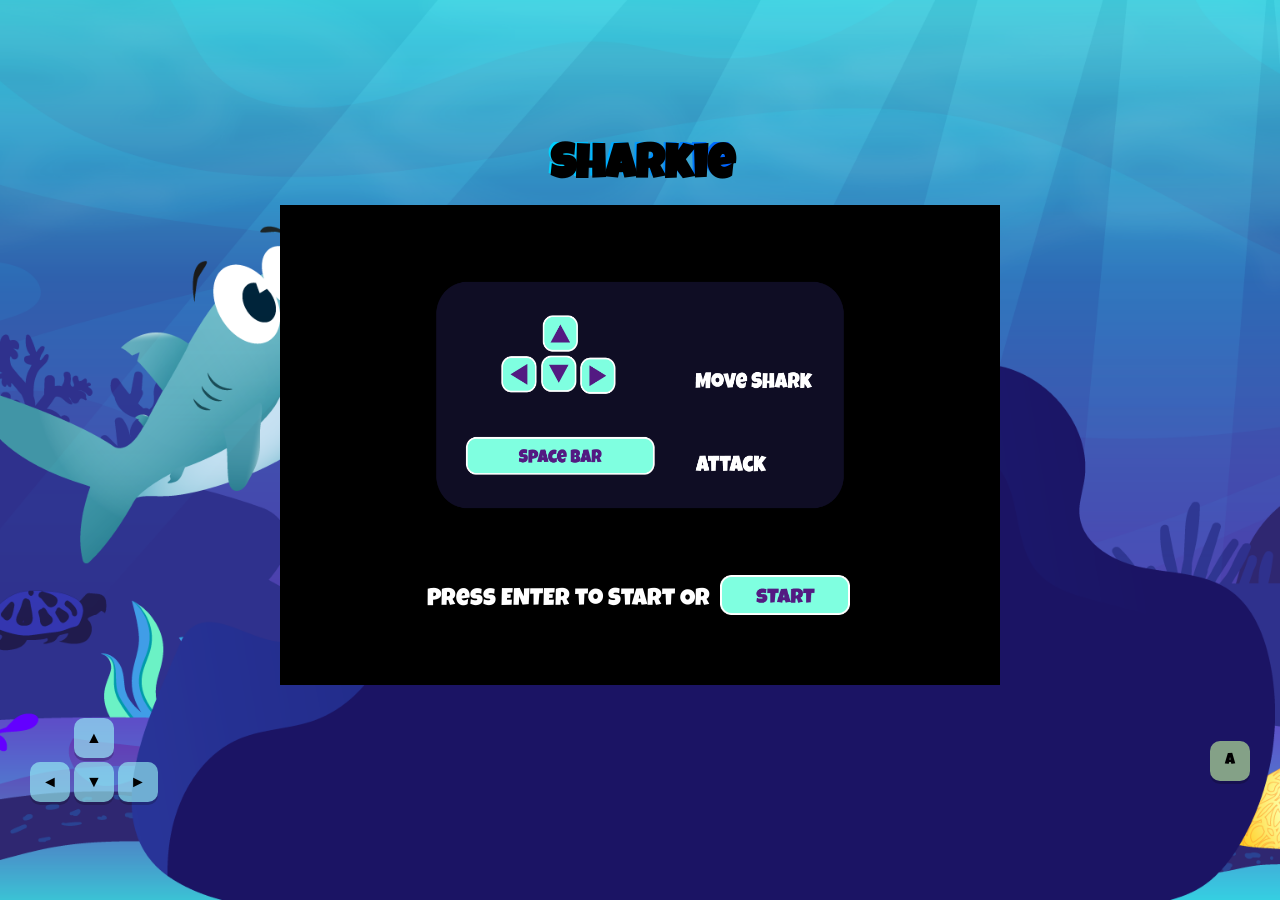
==== index.html @ a806b6f1 "Responsive" ====
<!doctype html>
<html lang="en" translate="no">
<head>
    <meta charset="UTF-8">
    <meta name="viewport"
          content="width=device-width, user-scalable=no, initial-scale=1.0, maximum-scale=1.0, minimum-scale=1.0">
    <meta http-equiv="X-UA-Compatible" content="ie=edge">

    <link rel="icon" type="image/x-icon" href="assets/global/sharkicon.png">
    <link rel="stylesheet" href="style.css">

    <script src="./classes/world.class.js"></script>
    <script src="./classes/drawable-object.class.js"></script>
    <script src="./classes/moveable-object.class.js"></script>

    <script src="./classes/melee-zone.class.js"></script>
    <script src="./classes/throwable-object.class.js"></script>

    <script src="./classes/background-object.class.js"></script>
    <script src="./classes/status-bar.class.js"></script>
    <script src="./classes/character.class.js"></script>

    <script src="./classes/you-win.class.js"></script>
    <script src="./classes/game-over.class.js"></script>
    <script src="./classes/try-again.class.js"></script>

    <script src="./classes/fullscreen.class.js"></script>

    <script src="./classes/keyboard.class.js"></script>
    <script src="./classes/level.class.js"></script>
    <script src="./classes/foe.class.js"></script>
    <script src="./classes/foe2.class.js"></script>
    <script src="./classes/endboss.class.js"></script>

    <script src="./classes/coin.class.js"></script>
    <script src="./classes/bubble.class.js"></script>
    <script src="./classes/music-controller.class.js"></script>

    <script src="./scripts/music.js"></script>
    <script src="./scripts/game.js"></script>
    <script src="scripts/levels/level1.js"></script>
    <script src="./script.js"></script>

    <title>Sharkie Game</title>
</head>
<body onload="init()">

<h1>Sharkie</h1>

<canvas width="720" height="480">
</canvas>

<div class="overlay">
    <div id="hud">
        <div class="panel">
            <!-- Sound / Fullscreen ? -->
        </div>
        <div class="panel">
            <div class="panel-wrapper dpad">
                <button id="btnUp" class="control-btn">▲</button>
                <div class="dpad-middle-row">
                    <button id="btnLeft" class="control-btn">◄</button>
                    <button id="btnDown" class="control-btn">▼</button>
                    <button id="btnRight" class="control-btn">►</button>
                </div>
            </div>

            <div class="panel-wrapper">
                <button id="btnAtk" class="attack-btn">A</button>
            </div>
        </div>
    </div>
</div>

</body>
</html>
---- style.css ----
@import url('./styles/default.css');
@import url('./styles/about.css');
@import url('./styles/font.css');

@import url('./styles/hud.css');

@import url('./styles/media.css');
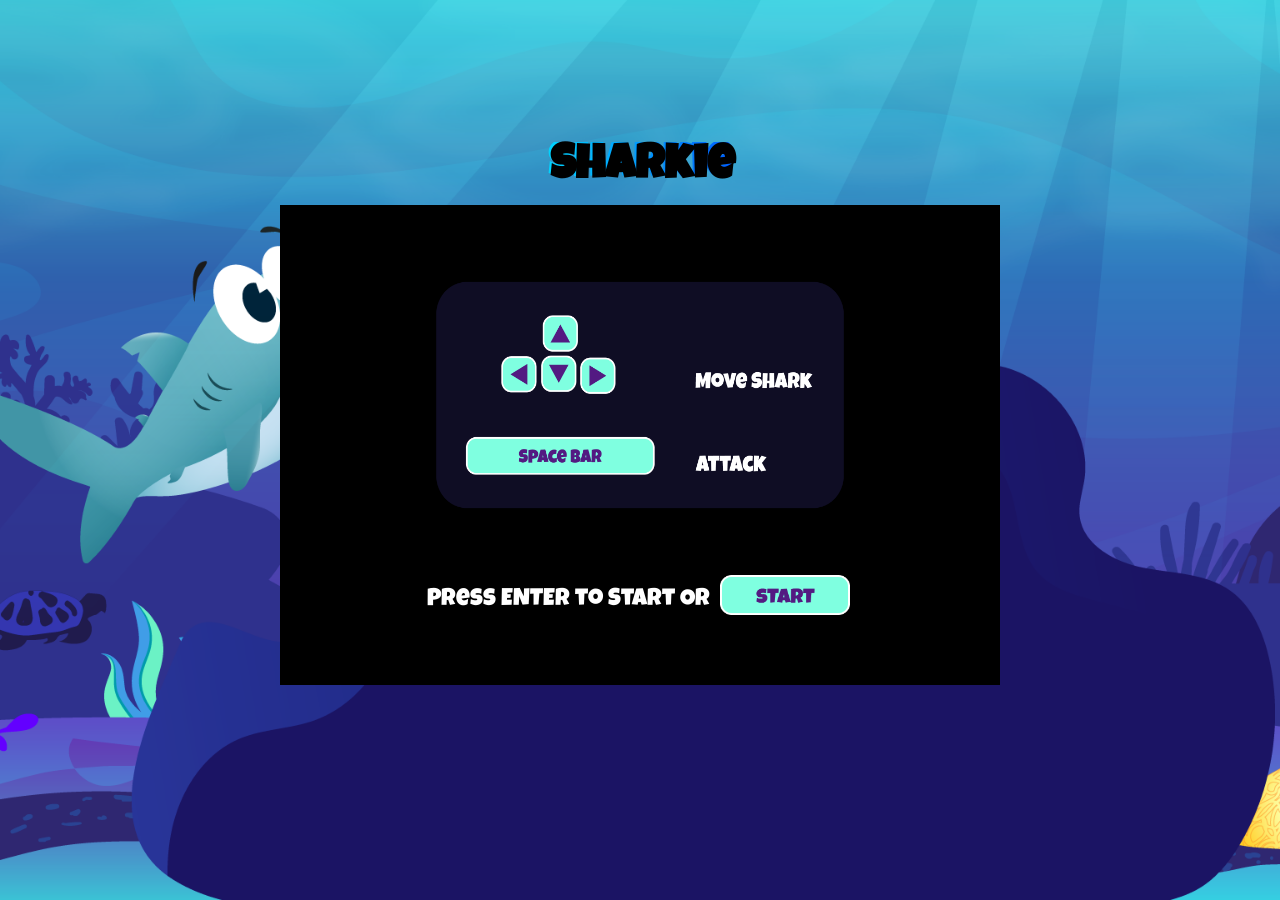
==== commit f717556d: "Responsive update" ====
--- a/index.html
+++ b/index.html
@@ -55,7 +55,7 @@
         <div class="panel">
             <!-- Sound / Fullscreen ? -->
         </div>
-        <div class="panel">
+        <div id="controls" class="panel d-none">
             <div class="panel-wrapper dpad">
                 <button id="btnUp" class="control-btn">▲</button>
                 <div class="dpad-middle-row">
@@ -65,12 +65,17 @@
                 </div>
             </div>
 
-            <div class="panel-wrapper">
-                <button id="btnAtk" class="attack-btn">A</button>
+            <div class="panel-wrapper attack-pad">
+                <button id="btnAtk" class="attack-btn">D</button>
             </div>
         </div>
     </div>
 </div>
 
+<div id="rotate-overlay">
+    <img src="assets/global/png/rotate.png" alt="Rotate Icon">
+    <p>Please rotate your device to landscape mode</p>
+</div>
+
 </body>
 </html>
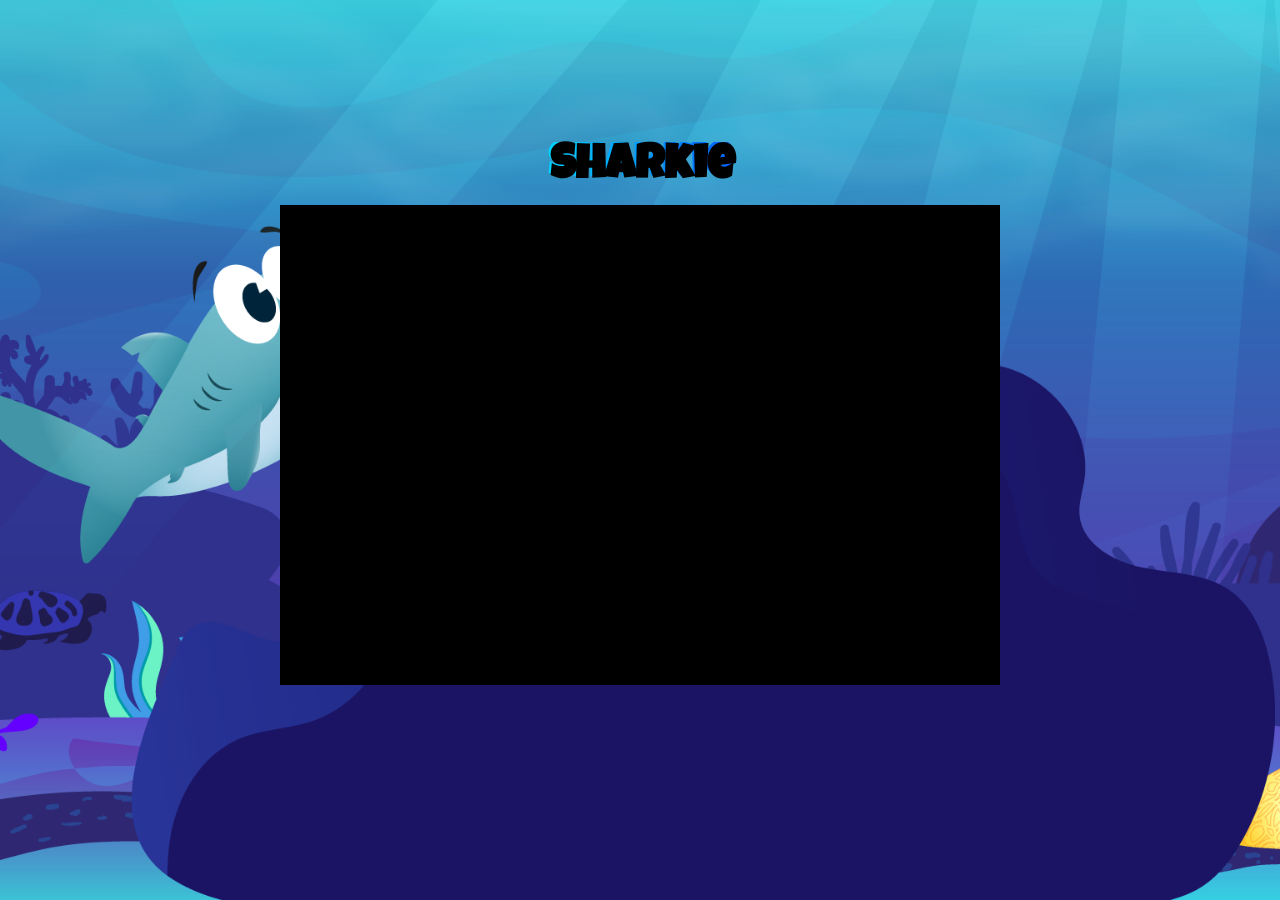
==== commit 8e3be3c6: "Asset path" ====
--- a/index.html
+++ b/index.html
@@ -8,6 +8,8 @@
 
     <link rel="icon" type="image/x-icon" href="assets/global/sharkicon.png">
     <link rel="stylesheet" href="style.css">
+
+    <script src="./script.js"></script>
 
     <script src="./classes/world.class.js"></script>
     <script src="./classes/drawable-object.class.js"></script>
@@ -39,7 +41,6 @@
     <script src="./scripts/music.js"></script>
     <script src="./scripts/game.js"></script>
     <script src="scripts/levels/level1.js"></script>
-    <script src="./script.js"></script>
 
     <title>Sharkie Game</title>
 </head>
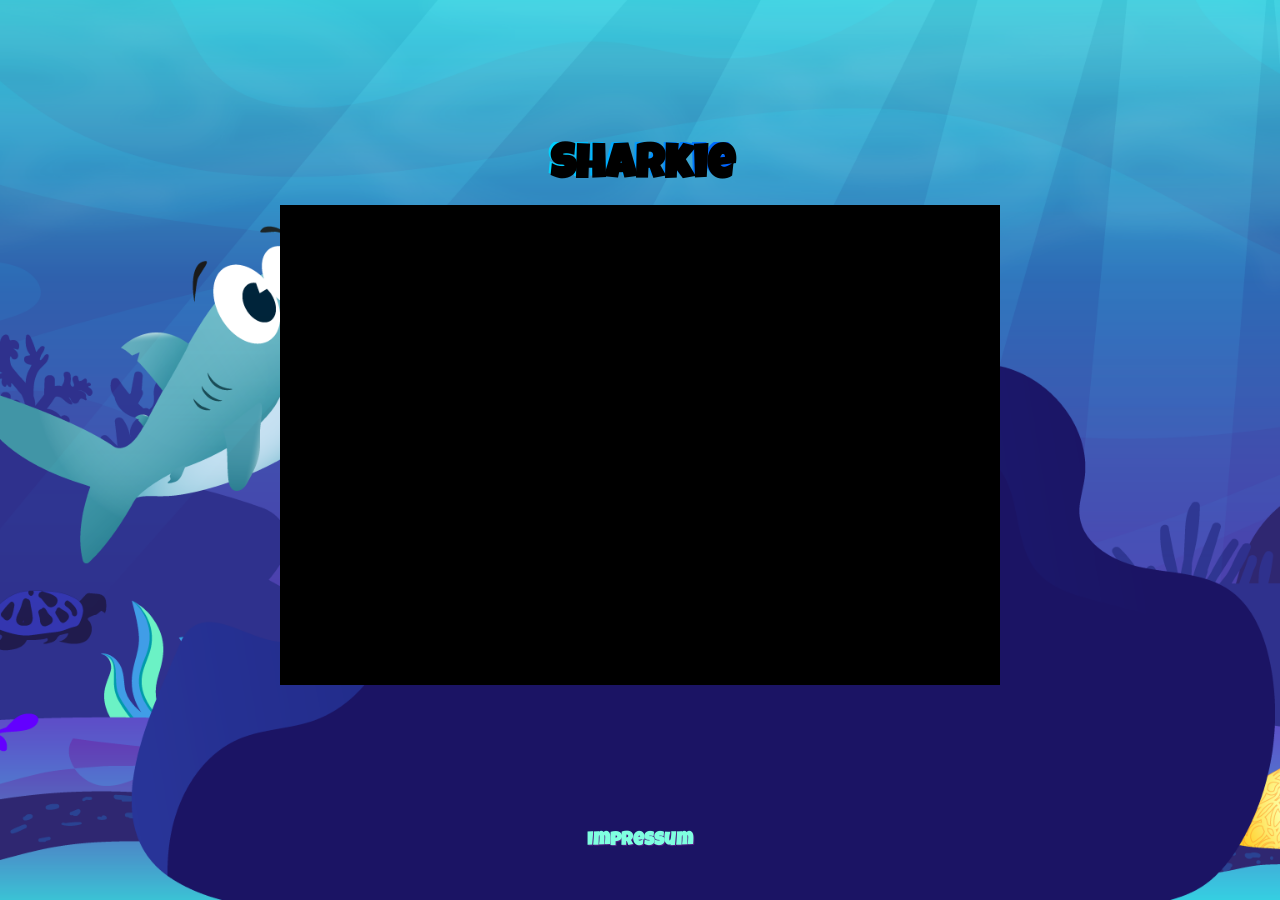
==== commit 6358273e: "User Story fix" ====
--- a/index.html
+++ b/index.html
@@ -51,6 +51,8 @@
 <canvas width="720" height="480">
 </canvas>
 
+<h3><a href="pages/impressum.html" target="_blank">Impressum</a></h3>
+
 <div class="overlay">
     <div id="hud">
         <div class="panel">
@@ -76,6 +78,7 @@
 <div id="rotate-overlay">
     <img src="assets/global/png/rotate.png" alt="Rotate Icon">
     <p>Please rotate your device to landscape mode</p>
+    <a href="pages/impressum.html" target="_blank">Impressum</a>
 </div>
 
 </body>
--- a/style.css
+++ b/style.css
@@ -3,5 +3,6 @@
 @import url('./styles/font.css');
 
 @import url('./styles/hud.css');
+@import url('./styles/impressum.css');
 
 @import url('./styles/media.css');
